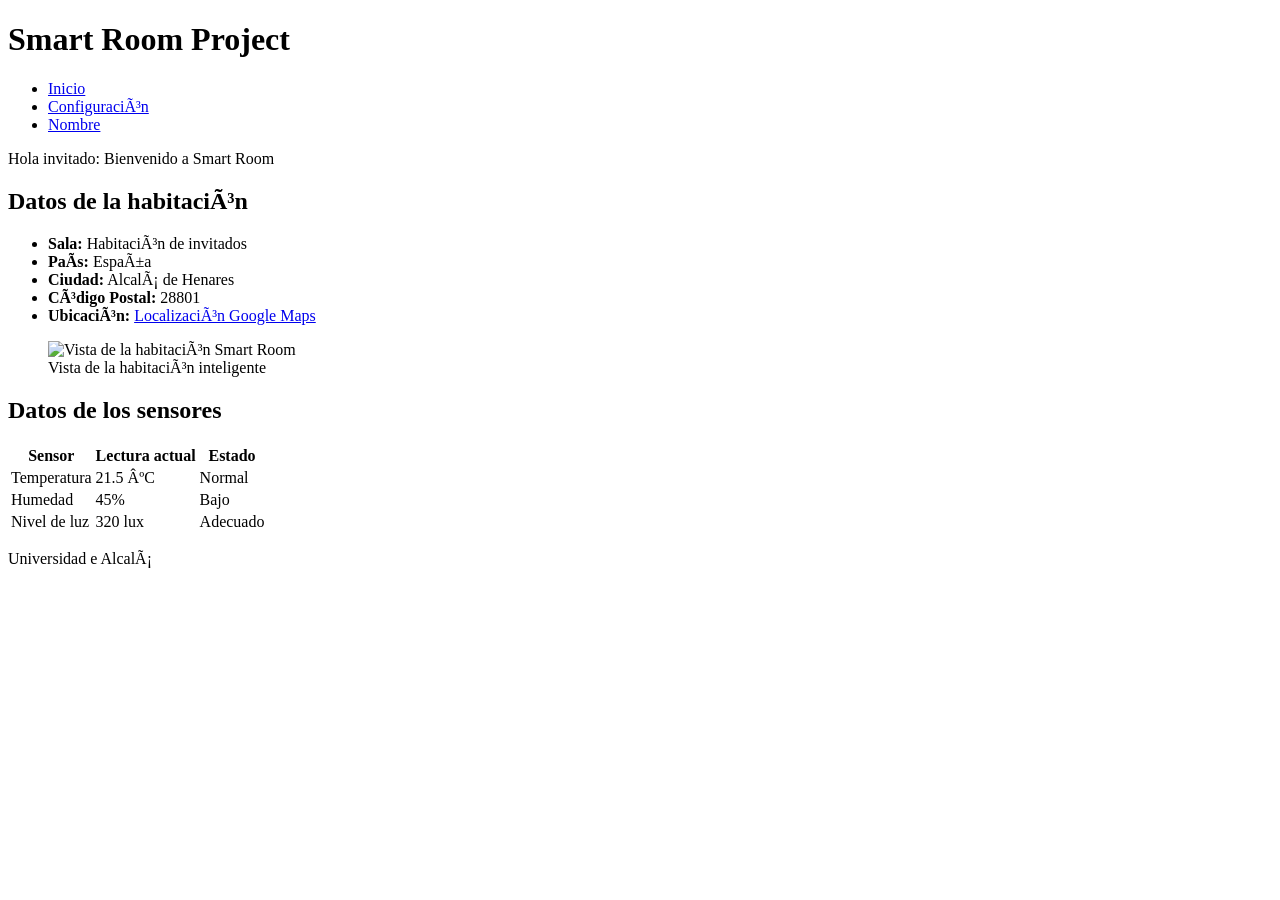
==== index.html @ 0afa026c "Apartado 1: Creación de index.html" ====
<!DOCTYPE html>
<html lang="es"> <!-- Configuramos el idioma de la web para que se use el Español-->
<head>
  <meta charset=UTF-8"> <!--Permite utilizar la codificación UTF-8 para traducir caracteres de texto a numeros binarios-->
  <!--Configuracion de la ventana grafica-->
  <!--Adaptamos el ancho de la pagina al ancho del dispositivo y despues establecemos el nivel de zoom al 100% por defecto-->
  <meta name="viewport" content="width-device-width, initial-scale=1.0">
  <!--Metadato de descripcion-->
  <!--Proporcionamos un breve resumen del contenido del sitio web-->
  <meta name="description" content="Diseño de una habitacion con sensores">
  <!--Titulo del documento-->
  <title>Smart Room Project </title>
  <!--Enlace a la hoja de estilos externa-->
  <!--Conectamos este archivo HTML con el archivo de estilos CSS de css/iroom.css-->
  <link rel="stylesheet" href="css/iroom.css">
</head>
<body>
  <!--Encabezado principal con el estilo h1 -->
  <header>
    <h1>Smart Room Project</h1>
  </header>
  
  <!--Menu de navegacion-->
  <div class="menu-container">
    <!--Definimos atributo aria-label para que se sepa de que menu estamos hablando-->
    <nav aria-label="Menu principal">
      <!--Lista no ordenada-->
      <ul>
        <!--Elementos de la lista con li y enlaces con a-->
        <li><a href="index.html">Inicio</a></li>
        <li><a href="config.html">Configuración</a></li>
        <li><a href="minombre.html">Nombre</a></li>
      </ul>
    </nav>
    
    <!---->
    <!--Con aside representamos el contenido relacionado de forma secundaria con el contenido principal-->
    <aside id="info-aside">
      <!--span se usa para agrupar texto o partes pequeñas de contenido sin crear un salto de linea-->
      <!--Le aplicamos el atributo para encontrarlo mas adelante de una forma muy sencilla-->
      <span id="welcome-message">Hola invitado: Bienvenido a Smart Room</span>
    </aside>
  </div>
  
  <main>
  <!-- Primera seccion para los datos de la habitacion-->
    <section class="room-data">
      <h2>Datos de la habitación</h2>
      <ul>
        <li><strong>Sala:</strong> Habitación de invitados</li>
        <li><strong>País:</strong> España</li>
        <li><strong>Ciudad:</strong> Alcalá de Henares</li>
        <li><strong>Código Postal:</strong> 28801</li>
        <li>
          <strong>Ubicación:</strong>
          <a href="https://www.google.com/?q=40.5081172,-3.3756315,14" target="_blank" rel="noopener noreferrer">
            Localización Google Maps
          </a>
        </li>
      </ul>
      
      <!-- Imagen de la habitación y texto alternativo adecuado-->
      <figure>
        <img src="/home/jawel/iroom-dev/images/room.jpeg" alt="Vista de la habitación Smart Room">
        <figcaption>Vista de la habitación inteligente</figcaption>
      </figure>
    </section>
    
    <!--Sección de los datos de los sensores-->
    <section class="sersor-data">
      <h2>Datos de los sensores</h2>
      <table>
        <thead>
          <tr>
            <th scope="col">Sensor</th>
            <th scope="col">Lectura actual</th>
            <th scope="col">Estado</th>
          </tr>
        </thead>
        <tbody>
          <tr>
            <td>Temperatura</td>
            <td>21.5 ºC</td>
            <td>Normal</td>
          </tr>
          <tr>
            <td>Humedad</td>
            <td>45%</td>
            <td>Bajo</td>
          </tr>
          <tr>
            <td>Nivel de luz</td>
            <td>320 lux</td>
            <td>Adecuado</td>
          </tr>
        </tbody>
      </table>
    </section>
    
  </main>
  
  <!--Pie de pagina-->
  <footer>
    <p>Universidad e Alcalá</p>
  </footer>
  
  <!--Script para recuperar el nombre guardado en LocalStorage -->
  <script>
    document.addEventListener('DOMContentLoaded', () => {
      const savedName = localStorage.getItem('fname');
      if (savedName){
        document.getElemetById('welcome-message').textContent = 'Hola ${savedName}: Bienvenido a Smart Room';
      }
    });
  </script>

</body>
</html>
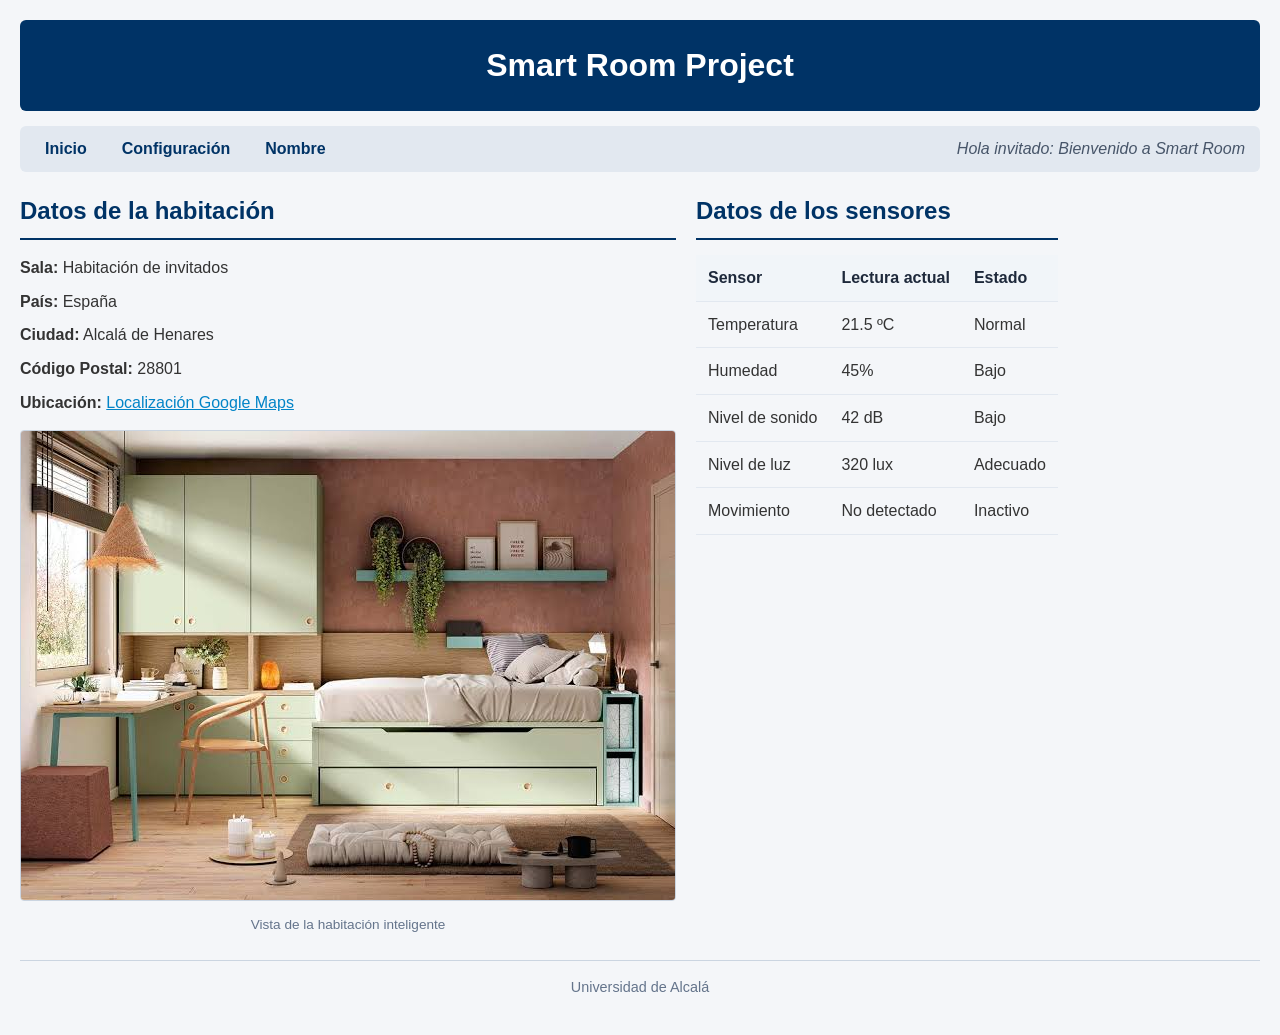
==== commit 77b7b999: "Prueba1" ====
--- a/index.html
+++ b/index.html
@@ -1,10 +1,10 @@
 <!DOCTYPE html>
 <html lang="es"> <!-- Configuramos el idioma de la web para que se use el Español-->
 <head>
-  <meta charset=UTF-8"> <!--Permite utilizar la codificación UTF-8 para traducir caracteres de texto a numeros binarios-->
+  <meta charset="UTF-8"> <!--Permite utilizar la codificación UTF-8 para traducir caracteres de texto a numeros binarios-->
   <!--Configuracion de la ventana grafica-->
   <!--Adaptamos el ancho de la pagina al ancho del dispositivo y despues establecemos el nivel de zoom al 100% por defecto-->
-  <meta name="viewport" content="width-device-width, initial-scale=1.0">
+  <meta name="viewport" content="width=device-width, initial-scale=1.0">
   <!--Metadato de descripcion-->
   <!--Proporcionamos un breve resumen del contenido del sitio web-->
   <meta name="description" content="Diseño de una habitacion con sensores">
@@ -53,7 +53,7 @@
         <li><strong>Código Postal:</strong> 28801</li>
         <li>
           <strong>Ubicación:</strong>
-          <a href="https://www.google.com/?q=40.5081172,-3.3756315,14" target="_blank" rel="noopener noreferrer">
+          <a href="https://www.google.com/maps/place/Escuela+Polit%C3%A9cnica+Superior+-+UAH/@40.5081172,-3.3756315,14z/data=!4m10!1m2!2m1!1sUniversidad+de+Alcala+-+Summer!3m6!1s0xd424bfad3ecbbc1:0x667509a1add2eac7!8m2!3d40.5130335!4d-3.3487276!15sCh5Vbml2ZXJzaWRhZCBkZSBBbGNhbGEgLSBTdW1tZXJaHiIcdW5pdmVyc2lkYWQgZGUgYWxjYWxhIHN1bW1lcpIBCnVuaXZlcnNpdHmaASRDaGREU1VoTk1HOW5TMFZKUTBGblNVUmxhbG90YmpSQlJSQULgAQD6AQUIpAIQRQ!16s%2Fg%2F11b7q65hkr?entry=ttu&g_ep=EgoyMDI2MDkyMy4wIKXMDSoASAFQAw%3D%3D" target="_blank" rel="noopener noreferrer">
             Localización Google Maps
           </a>
         </li>
@@ -61,13 +61,13 @@
       
       <!-- Imagen de la habitación y texto alternativo adecuado-->
       <figure>
-        <img src="/home/jawel/iroom-dev/images/room.jpeg" alt="Vista de la habitación Smart Room">
+        <img src="images/room.jpeg" alt="Vista de la habitación Smart Room">
         <figcaption>Vista de la habitación inteligente</figcaption>
       </figure>
     </section>
     
     <!--Sección de los datos de los sensores-->
-    <section class="sersor-data">
+    <section class="sensor-data">
       <h2>Datos de los sensores</h2>
       <table>
         <thead>
@@ -89,9 +89,19 @@
             <td>Bajo</td>
           </tr>
           <tr>
+            <td>Nivel de sonido</td>
+            <td>42 dB</td>
+            <td>Bajo</td>
+          </tr>
+          <tr>
             <td>Nivel de luz</td>
             <td>320 lux</td>
             <td>Adecuado</td>
+          </tr>
+          <tr>
+            <td>Movimiento</td>
+            <td>No detectado</td>
+            <td>Inactivo</td>
           </tr>
         </tbody>
       </table>
@@ -101,7 +111,7 @@
   
   <!--Pie de pagina-->
   <footer>
-    <p>Universidad e Alcalá</p>
+    <p>Universidad de Alcalá</p>
   </footer>
   
   <!--Script para recuperar el nombre guardado en LocalStorage -->
@@ -109,7 +119,7 @@
     document.addEventListener('DOMContentLoaded', () => {
       const savedName = localStorage.getItem('fname');
       if (savedName){
-        document.getElemetById('welcome-message').textContent = 'Hola ${savedName}: Bienvenido a Smart Room';
+        document.getElementById('welcome-message').textContent = `Hola ${savedName}: Bienvenido a Smart Room`;
       }
     });
   </script>
--- a/css/iroom.css
+++ b/css/iroom.css
@@ -0,0 +1,179 @@
+/*Archivo para los estilos de las paginas de la webs*/
+/*Estilos generales y tipografía*/
+*{
+  box-sizing: border-box;
+  margin: 0;
+  padding: 0;
+}
+
+body {
+  font-family: Arial, Helvetica, sans-serif;
+  line-height: 1.6;
+  color: #333333;
+  background-color: #f4f6f9;
+  padding: 20px;
+}
+
+/*Cabecera y titulo centrado*/
+header{
+  background-color: #003366;
+  color: #ffffff;
+  padding: 20px;
+  text-align: center;
+  border-radius: 6px;
+  margin-bottom: 15px;
+}
+
+header h1{
+  font-size: 2rem;
+  font-weight: bold;
+}
+
+/*Menu de navegacion y region lateral*/
+.menu-container{
+  display: flex;
+  justify-content: space-between;
+  align-items: center;
+  background-color: #e2e8f0;
+  padding: 10px 15px;
+  border-radius: 6px;
+  margin-bottom: 20px;
+}
+
+nav ul{
+  list-style: none;
+  display: flex;
+  gap: 15px;
+}
+
+nav a{
+  text-decoration: none;
+  color: #003366;
+  font-weight: bold;
+  padding: 5px 10px;
+  border-radius: 4px;
+}
+
+nav a:hover;
+nav a:focus;{
+  background-color: #cbd5e1;
+  outline: 2px solid #003366;
+}
+
+#info-aside{
+  font-style: italic;
+  color: #475569;
+}
+
+/*Dos columnas para index.html*/
+main{
+  display: flex;
+  flex-direction row;
+  gap: 20px;
+  align-items: flex-start;
+}
+
+.room-data h2,
+.sensor-data h2,
+.card h2 {
+  color: #003366;
+  border-bottom: 2px solid #003366;
+  padding-bottom: 8px;
+  margin-bottom: 15px;
+}
+
+.room-data ul {
+  list-style: none;
+  margin-bottom: 15px;
+}
+
+.room-data li {
+  margin-bottom: 8px;
+}
+
+.room-data a {
+  color: #0284c7;
+  text-decoration: underline;
+}
+
+/*Imagen de la habitacion*/
+figure {
+  text-align: center;
+  margin-top: 15px;
+}
+
+figure img{
+  max-width: 100%;
+  height: auto;
+  border-radius: 4px;
+  border: 1px solid #cbd5e1;
+}
+
+figcaption {
+  font-size: 0.85rem;
+  color: #64748b;
+  margin-top: 5px;
+}
+
+/*Tabla de los sensores*/
+table {
+  width: 100%;
+  border-collapse: collapse;
+  margin-top: 10px;
+}
+
+th, td{
+  padding: 10px 12px;
+  text-align: left;
+  border-bottom: 1px solid #e2e8f0;
+}
+
+th{
+  background-color: #f1f5f9;
+  color: #1e293b;
+  font-weight: bold;
+}
+
+/*Formulario de configuración*/
+.form-container{
+  display: flex;
+  gap: 20px;
+  width: 100%;
+}
+
+.form-column{
+  flex: 1;
+  border: 1px solid #cbd5e1;
+  padding: 15px;
+  border-radius: 6px;
+  background-color: #ffffff;
+}
+
+.form-column legend h2{
+  border-bottom: none;
+  margin-bottom: 0;
+}
+
+/*Pie de página*/
+footer{
+  text-align: center;
+  margin-top: 25px;
+  padding: 15px;
+  color: #64748b;
+  border-top: 1px solid #cbd5e1;
+  font-size: 0.9rem;
+}
+
+/*Diseño para pantallas móviles*/
+@media (max-width: 768px){
+  main,
+  .form-container{
+    flex-direction: column;
+  }
+  
+  .menu-container{
+    flex-direction: column;
+    gap: 10px;
+    text-align: center;
+  }
+}
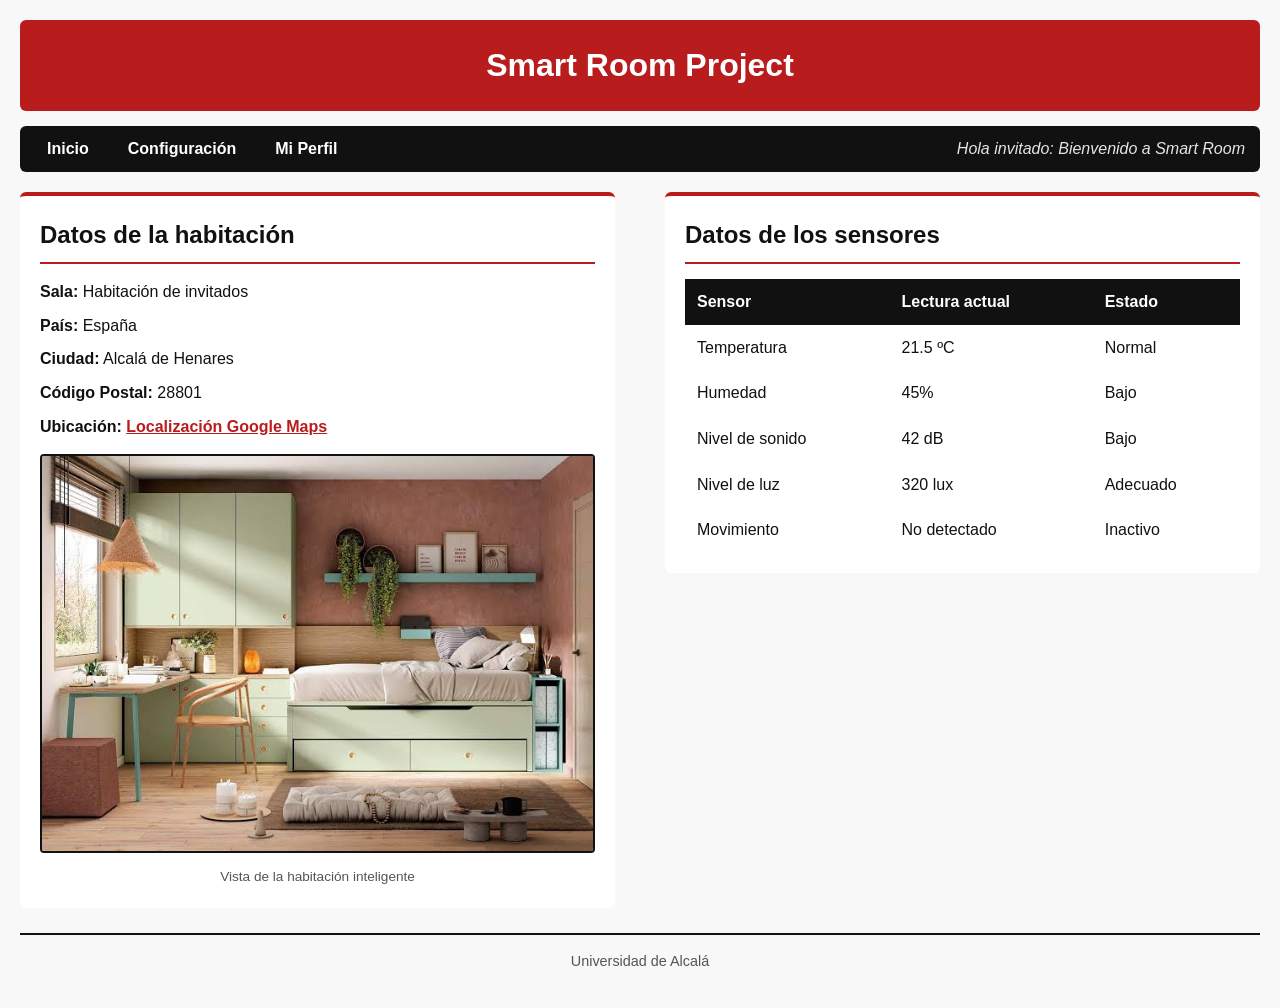
==== commit 4389cd0c: "Entrega Practica 1: Estructura web, estilos css y configuracion del servdor" ====
--- a/index.html
+++ b/index.html
@@ -1,87 +1,107 @@
 <!DOCTYPE html>
 <html lang="es"> <!-- Configuramos el idioma de la web para que se use el Español-->
 <head>
-  <meta charset="UTF-8"> <!--Permite utilizar la codificación UTF-8 para traducir caracteres de texto a numeros binarios-->
+  <meta charset="UTF-8"> <!--Permite utilizar la codificación UTF-8 para soportar tildes y caracteres especiales -->
   <!--Configuracion de la ventana grafica-->
-  <!--Adaptamos el ancho de la pagina al ancho del dispositivo y despues establecemos el nivel de zoom al 100% por defecto-->
+  <!--Con viewport adaptamos el ancho de la pagina al ancho del dispositivo y despues establecemos el nivel de zoom al 100% por defecto-->
   <meta name="viewport" content="width=device-width, initial-scale=1.0">
   <!--Metadato de descripcion-->
   <!--Proporcionamos un breve resumen del contenido del sitio web-->
   <meta name="description" content="Diseño de una habitacion con sensores">
   <!--Titulo del documento-->
-  <title>Smart Room Project </title>
+  <title>Smart Room Project</title>
   <!--Enlace a la hoja de estilos externa-->
   <!--Conectamos este archivo HTML con el archivo de estilos CSS de css/iroom.css-->
+  <!--Con el ?v=2 evitamos problemas de caché-->
   <link rel="stylesheet" href="css/iroom.css">
 </head>
+
 <body>
   <!--Encabezado principal con el estilo h1 -->
   <header>
     <h1>Smart Room Project</h1>
   </header>
   
-  <!--Menu de navegacion-->
+  <!--Contenedor superior para el menú y la información de bienvenida-->
   <div class="menu-container">
     <!--Definimos atributo aria-label para que se sepa de que menu estamos hablando-->
     <nav aria-label="Menu principal">
       <!--Lista no ordenada-->
       <ul>
         <!--Elementos de la lista con li y enlaces con a-->
-        <li><a href="index.html">Inicio</a></li>
-        <li><a href="config.html">Configuración</a></li>
-        <li><a href="minombre.html">Nombre</a></li>
+        <li><a href="index.html">Inicio</a></li>  <!--Nos llevará directo a la web de index.html-->
+        <li><a href="config.html">Configuración</a></li> <!--Nos llevará a la web config.html-->
+        <li><a href="minombre.html">Mi Perfil</a></li> <!--Nos llevará a la web minombre.html-->
       </ul>
     </nav>
     
-    <!---->
+    <!--Ahora creamos el saludo que se personalizará con el nombre del usuario mediante un script de JavaScript-->
     <!--Con aside representamos el contenido relacionado de forma secundaria con el contenido principal-->
+    <!--Indicamos  los motores de búsqueda y a los lectores de pantalla que esta informacion no forma parte del flujo principal-->
+    <!--En el caso de que falle esta linea o se elimine, la pagina debe seguir funcionando ya que es un complemento de la web-->
     <aside id="info-aside">
-      <!--span se usa para agrupar texto o partes pequeñas de contenido sin crear un salto de linea-->
-      <!--Le aplicamos el atributo para encontrarlo mas adelante de una forma muy sencilla-->
+      <!--Creamos un span con aside para poder manipular el contenido con script mas adelante-->
+      <!--El script localiza esta parte del codigo, en concreto donde pone invitado, y lo modifica por el nombre del usuario que habra introducido mas adelante-->
+      <!--Con span le agregamos el identificador welcome-message para poder acceder a él desde el script-->
       <span id="welcome-message">Hola invitado: Bienvenido a Smart Room</span>
     </aside>
   </div>
   
+  <!--Ahora escribiremos la estructura principal de la página-->
   <main>
-  <!-- Primera seccion para los datos de la habitacion-->
+  <!--Primera seccion para los datos de la habitacion-->
+    <!--Creamos una seccion para los datos de la habitacion y le aplicamos la clase room-data para aplicarle el estilo en la hoja de estilos-->
     <section class="room-data">
-      <h2>Datos de la habitación</h2>
+      <h2>Datos de la habitación</h2> <!--Titulo de la sección-->
       <ul>
+        <!--Lista de los datos de la habitación con strong en los apartados importantes-->
         <li><strong>Sala:</strong> Habitación de invitados</li>
         <li><strong>País:</strong> España</li>
         <li><strong>Ciudad:</strong> Alcalá de Henares</li>
         <li><strong>Código Postal:</strong> 28801</li>
         <li>
           <strong>Ubicación:</strong>
+          <!--Indicamos que es un enlace con href y con target="_blank" forzamos al navegador a abrirlo en una nueva pestaña-->
           <a href="https://www.google.com/maps/place/Escuela+Polit%C3%A9cnica+Superior+-+UAH/@40.5081172,-3.3756315,14z/data=!4m10!1m2!2m1!1sUniversidad+de+Alcala+-+Summer!3m6!1s0xd424bfad3ecbbc1:0x667509a1add2eac7!8m2!3d40.5130335!4d-3.3487276!15sCh5Vbml2ZXJzaWRhZCBkZSBBbGNhbGEgLSBTdW1tZXJaHiIcdW5pdmVyc2lkYWQgZGUgYWxjYWxhIHN1bW1lcpIBCnVuaXZlcnNpdHmaASRDaGREU1VoTk1HOW5TMFZKUTBGblNVUmxhbG90YmpSQlJSQULgAQD6AQUIpAIQRQ!16s%2Fg%2F11b7q65hkr?entry=ttu&g_ep=EgoyMDI2MDkyMy4wIKXMDSoASAFQAw%3D%3D" target="_blank" rel="noopener noreferrer">
             Localización Google Maps
           </a>
         </li>
       </ul>
       
-      <!-- Imagen de la habitación y texto alternativo adecuado-->
+      <!--Ahora implementamos la imagen de la habitación y texto alternativo adecuado-->
       <figure>
+        <!--Lo creamos con figure para indicar que es una imagen con una descripción asociada-->
         <img src="images/room.jpeg" alt="Vista de la habitación Smart Room">
+        <!--Le añadimos un figcaption para el pie de foto-->
         <figcaption>Vista de la habitación inteligente</figcaption>
       </figure>
     </section>
     
     <!--Sección de los datos de los sensores-->
+    <!--Ahora para los datos de los sensores volvemos a crear una seccion con la clase sensor-data para modificar el estilo en la hoja de estilos-->
     <section class="sensor-data">
-      <h2>Datos de los sensores</h2>
+      <h2>Datos de los sensores</h2>  <!--Titulo de la sección-->
+      <!--Creamos una tabla para mostrar los datos de los sensores en formato de tabla, por lo que los datos se muestran por filas y columnas-->
       <table>
+        <!--Con thead agrupamos las filas del encabezado-->
         <thead>
+          <!--tr define las filas en horizontal-->
           <tr>
+            <!--th define los encabezados de columna, por defecto muestra el texto en negrita y centrado-->
+            <!--scope=col se utiliza dentro de las cabeceras th para indicar que es el encabezado de toda la columna que tiene debajo-->
             <th scope="col">Sensor</th>
             <th scope="col">Lectura actual</th>
             <th scope="col">Estado</th>
           </tr>
         </thead>
+        <!---->
         <tbody>
+          <!--Definimos las filas de la tabla con tr-->
           <tr>
-            <td>Temperatura</td>
-            <td>21.5 ºC</td>
-            <td>Normal</td>
+            <!--td sirve para indiar que es un dato de la tabla(table data)-->
+            <td>Temperatura</td>  <!--1º fila 1º columna-->
+            <td>21.5 ºC</td>      <!--1º fila 2º columna-->
+            <td>Normal</td>       <!--1º fila 3º columna-->
           </tr>
           <tr>
             <td>Humedad</td>
@@ -114,10 +134,13 @@
     <p>Universidad de Alcalá</p>
   </footer>
   
-  <!--Script para recuperar el nombre guardado en LocalStorage -->
+  <!--Script para recuperar el nombre guardado en LocalStorage-->
   <script>
+    //En primer lugar esperamos a que el contenido del DOM (Document Object Model, interfaz de programación del documento) esté completamente cargado
     document.addEventListener('DOMContentLoaded', () => {
+      //Leemos el nombre guardado en LocalStorage con la clave fname que es donde se encontrará el nombre del usuario.
       const savedName = localStorage.getItem('fname');
+      //Si ya existe un nombre guardado actualizamos el mensaje de bienvenida con el nombre del usuario, en caso contrario se mantendrá el mensaje por defecto.
       if (savedName){
         document.getElementById('welcome-message').textContent = `Hola ${savedName}: Bienvenido a Smart Room`;
       }
--- a/css/iroom.css
+++ b/css/iroom.css
@@ -1,177 +1,273 @@
-/*Archivo para los estilos de las paginas de la webs*/
-/*Estilos generales y tipografía*/
-*{
+/*Este archivo es para todos los estilos de la web y tener el codigo lo mas limpio y accesible posible*/
+/*Lo primero sera configurar como el navegador calcula el tamaño total de los elementos html que haya en la web*/
+/*El * es para hacer la configuracion universal y se aplique a todos los elementos de la web, en este caso a todos los modelos de caja estandar*/
+/*Al poner el * y el margin y padding a 0 lo que estamos haciendo es la tecnica CSS Reset pque sirve para eliminar los estilos por defecto de los navegadores y para controlar totalmente el diseño*/
+* {
   box-sizing: border-box;
+  /**/
   margin: 0;
   padding: 0;
 }
 
+/*Body en la hoja de estilos sirve para definir el fondo general, la tipografia y los margenes por defecto*/
 body {
+  /*Tipografía general*/
   font-family: Arial, Helvetica, sans-serif;
+  /*line-height es para indicar el espaciado entre las lineas de texto*/
   line-height: 1.6;
-  color: #333333;
-  background-color: #f4f6f9;
+  /*Indica el color principal del texto de la web*/
+  color: #111111;     
+  /*Color del fondo de la web por defecto*/         
+  background-color: #f8f8f8;
+  /*padding sirve para generar espacio entre entre el contenido de un elemento y su propio borde*/   
   padding: 20px;
 }
 
-/*Cabecera y titulo centrado*/
-header{
-  background-color: #003366;
-  color: #ffffff;
+/*Estilo para la cabecera y título principal, en este caso Smart Room Project*/
+header {
+  /*Color de fondo roja*/
+  background-color: #b91c1c;
+  /*Color de las letras*/
+  color: #ffffff;     
+  /*Margenes de la cabecera con el final del elemento*/        
   padding: 20px;
+  /*Texto centrado*/
   text-align: center;
+  /*Sirve para redondear las esquinas del borde del elemento*/
   border-radius: 6px;
+  /*Margen por debajo del elemento*/
   margin-bottom: 15px;
 }
 
-header h1{
+/*Con esto modificaremos los titulos h1 que esten detro de header para que solo se modifiquen los que nosotros queremos que se vean de la forma que hemos configurado antes*/
+/*En este caso solo tenemos en header y con h1 a los titulos de Smart Room Project por lo que solo se verá afectado este titulo segun las especificaciones anteriores*/
+header h1 {
+  /*Ademas le decimos que haga el tamaño del texto de 2rem. Rem es la medida recomendada por si el usuario decide cambiar el tamaño de la letra en su navegador*/
   font-size: 2rem;
-  font-weight: bold;
-}
-
-/*Menu de navegacion y region lateral*/
-.menu-container{
-  display: flex;
+  /*Esto es para indicar que queremos que la letra del texto sea mas gorda de lo normal*/
+  font-weight: bold;
+}
+
+/*Ahora configuraremos el menu de navegacion que usamos en las tres paginas con la clase menu-container*/
+.menu-container {
+  /*De esta forma colocaremos los elementos en fila facilmente, para que quede esteticamente las opciones de Inicio, configuracion y nombre*/
+  display: flex;
+  /*Con space-between indicamos que queremos los elementos distribuidos uniformemente empezando por la izquierda con el primer elemento siguiendo hacia la derecha hasta el ultimo*/
   justify-content: space-between;
+  /*Centramos los items en el centro del contenedor para que quede justo en el medio, con el mismo margen arriba y abajo*/
   align-items: center;
-  background-color: #e2e8f0;
+  /*Color de fondo*/
+  background-color: #111111;
+  /*Esto creará un margen entre los diferentes elementos de la pagina de 10px vertical y 15px horizontal */ 
   padding: 10px 15px;
+  /*Redondeamos los bordes del contenedor*/
   border-radius: 6px;
+  /*Margen por debajo del contendor*/
   margin-bottom: 20px;
 }
 
-nav ul{
+/*Seguimos con la configuracion de la listas desordenadas que haya en el codigo*/
+nav ul {
+  /*No le atribuimos ningun estilo como puntos, guiones etc*/
   list-style: none;
-  display: flex;
+  /*Colocamos los elementos uno encima de otro ya que el unico hijo de nav es ul por lo que este se comporta como un elemento flexible pero los elementos de li si*/
+  display: flex;
+  /*Espacio entre los elementos de la lista*/
   gap: 15px;
 }
 
-nav a{
+/*Esta configuracion es para el menu de navegacion de Inicio, Configuracion y nombre*/
+nav a {
+  /*Descartamos el subrayado azul que le ponen los navegadores por defecto*/
   text-decoration: none;
-  color: #003366;
-  font-weight: bold;
-  padding: 5px 10px;
+  /*Le ponemos color blanco al texto ya que el fondo es negro*/
+  color: #ffffff; 
+  /*Letra gorda*/ 
+  font-weight: bold;
+  /*Espaciado para el boton de 6px vertical y 12 px horizontal*/
+  padding: 6px 12px;
+  /*Redondeado del boton*/
   border-radius: 4px;
 }
 
-nav a:hover;
-nav a:focus;{
-  background-color: #cbd5e1;
-  outline: 2px solid #003366;
-}
-
-#info-aside{
+/*Estilo para el mensaje que aparece en el lateral del menu el cual es modificado por los scripts*/
+#info-aside {
+  /*Aplicamos tipografia cursiva*/ 
   font-style: italic;
-  color: #475569;
-}
-
-/*Dos columnas para index.html*/
-main{
-  display: flex;
-  flex-direction row;
-  gap: 20px;
+  /*Color blanco pero con tono grisaceo*/
+  color: #e5e5e5;   
+}
+
+/*Aplicamos estilo a las dos columnas de index.html*/
+main {
+  /*Contenedor flexible*/
+  display: flex;
+  /*Coloca los elementos en una linea horizontal (de esta forma habrá un contenedor al lado de otro)*/
+  flex-direction: row;
+  /*Distribuye los elementos empujando cada una en un extremo del contenedor*/
+  justify-content: space-between;
+  /*Separacion entre ambos elementos*/
+  gap: 50px;
+  /*Alineamos los elementos al borde superior*/
   align-items: flex-start;
-}
-
+  /*Ocupamos la totalidad del ancho de la pagina*/
+  width: 100%;
+}
+
+/*Estilo para los elementos del main (datos de la habitacion, datos de los sensores)*/
+.room-data,
+.sensor-data,
+.card {
+  /*Permitimos que las columnas crezcan, encojan y se repartan el ancho al 50%*/
+  flex: 1 1 0;
+  /*Evitamos elementos anchos*/
+  min-width: 0;
+  /*Color de fondo*/
+  background-color: #ffffff;
+  /*Espacio interno para separar el texto de los bordes*/
+  padding: 20px;
+  /*Redondeamos el contenedor*/
+  border-radius: 6px;
+  /*Línea roja en el borde de arriba por estetica*/
+  border-top: 4px solid #b91c1c;
+}
+
+/*Estilo para los titulos de cada tarjeta*/
 .room-data h2,
 .sensor-data h2,
 .card h2 {
-  color: #003366;
-  border-bottom: 2px solid #003366;
+  /*Color del titulos*/
+  color: #111111; 
+  /*Linea roja para diferenciar el titulo de los datos*/ 
+  border-bottom: 2px solid #b91c1c;
+  /*Espacio interior entre el texto y la linea roja*/
   padding-bottom: 8px;
+  /*Margen exterior por debajo de la linea roja*/
   margin-bottom: 15px;
 }
 
+/*Estilo de la lista no ordenada de la seccion de la habitacion*/
 .room-data ul {
+  /*Evitamos puntos o guiones*/
   list-style: none;
+  /*Margen inferior para separarlo de la imagen*/
   margin-bottom: 15px;
 }
 
+/*Espacio de cada elemento de la lista*/
 .room-data li {
   margin-bottom: 8px;
 }
 
+/*Estilo del enlace de google maps*/
 .room-data a {
-  color: #0284c7;
+  color: #b91c1c;           
+  font-weight: bold;
   text-decoration: underline;
 }
 
-/*Imagen de la habitacion*/
+/*Estilo del contenedor de la imagen*/
 figure {
+  /*Centramos la foto y el texto descriptivo*/
   text-align: center;
+  /*margen para que no se junte con los elementos de la lista*/
   margin-top: 15px;
 }
 
-figure img{
+/*Comportamiento de la foto*/
+figure img {
+  /*Evitamos que la imagen se desborde en las pantallas pequeñas*/
   max-width: 100%;
+  /*Relacion original para no deformar la imagen*/
   height: auto;
+  /*Redondeamos las esquinas*/
   border-radius: 4px;
-  border: 1px solid #cbd5e1;
-}
-
+  /*Ponemos un borde negro*/
+  border: 2px solid #111111;
+}
+
+/*Pie de foto de la imagen*/
 figcaption {
+  /*Tamaño de la fuente*/
   font-size: 0.85rem;
-  color: #64748b;
+  color: #555555;
   margin-top: 5px;
 }
 
-/*Tabla de los sensores*/
+/*Estructura de la base de los sensores*/
 table {
-  width: 100%;
+  /*Ocupamos todo el ancho posible de la columna*/
+  width: 100%;
+  /*Introducimos una linea divisoria entre los elementos de la tabla*/
   border-collapse: collapse;
   margin-top: 10px;
 }
 
-th, td{
+/*Formato para los encabezados de la tabla y de los datos*/
+th, td {
+  /*Relleno interno v h*/
   padding: 10px 12px;
+  /*Pegamos el texto a la izquierda*/
   text-align: left;
-  border-bottom: 1px solid #e2e8f0;
-}
-
-th{
-  background-color: #f1f5f9;
-  color: #1e293b;
-  font-weight: bold;
-}
-
-/*Formulario de configuración*/
-.form-container{
-  display: flex;
-  gap: 20px;
-  width: 100%;
-}
-
-.form-column{
-  flex: 1;
-  border: 1px solid #cbd5e1;
-  padding: 15px;
-  border-radius: 6px;
-  background-color: #ffffff;
-}
-
-.form-column legend h2{
-  border-bottom: none;
-  margin-bottom: 0;
-}
-
-/*Pie de página*/
-footer{
+}
+
+/*Estilo para solo los encabezados de la tabla*/
+th {
+  /*Color negro de fondo*/
+  background-color: #111111;
+  /*Color de las letras*/
+  color: #ffffff;              
+  font-weight: bold;
+}
+
+/*Estilo para el formulario de la configuracion*/
+.form-container {
+  /*Contenedor flexible*/
+  display: flex;
+  /*Separacion entre las dos columnas*/
+  gap: 50px;
+  /*Ocupamos todo el ancho disponible*/
+  width: 100%;
+  /*Alineamos arriba*/
+  align-items: flex-start;
+}
+
+/*Borramos la linea que sale por defecto en los fieldsets*/
+fieldset.card{
+  border: none;
+  border-top: 4px solid #b91c1c;
+  display: block;
+}
+
+/*Ocupamos todo el ancho horizontal*/
+fieldset.card legend{
+  width: 100%;
+}
+
+
+/*Estilo del pie de pagina*/
+footer {
+  /*Alineamos al centro*/
   text-align: center;
   margin-top: 25px;
   padding: 15px;
-  color: #64748b;
-  border-top: 1px solid #cbd5e1;
+  color: #555555;
+  /*Linea separatoria*/
+  border-top: 2px solid #111111; 
+  /*Tamaño de la letra*/
   font-size: 0.9rem;
 }
 
 /*Diseño para pantallas móviles*/
-@media (max-width: 768px){
+@media (max-width: 768px) {
+  /*Convertimos la distribucion horizontal de dos columnas en una sola vertical*/
   main,
-  .form-container{
+  .form-container {
     flex-direction: column;
   }
   
-  .menu-container{
+  /*Apila los elementos de la barra de navegacion verticalmente*/
+  .menu-container {
     flex-direction: column;
     gap: 10px;
     text-align: center;
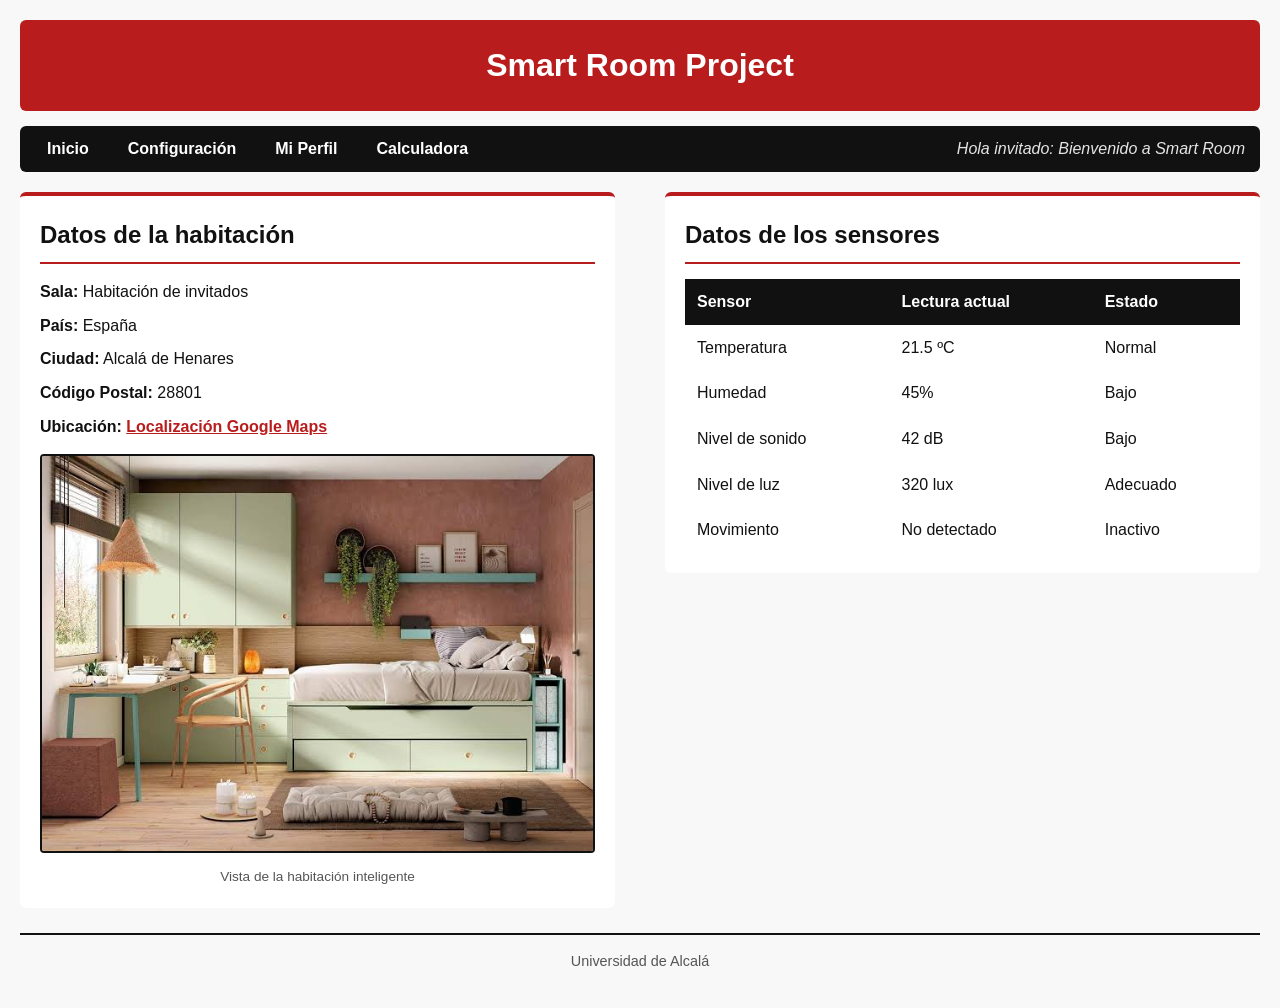
==== commit 2f7f599f: "Apartado 4: Calculadora y fin de la práctica" ====
--- a/index.html
+++ b/index.html
@@ -32,6 +32,8 @@
         <li><a href="index.html">Inicio</a></li>  <!--Nos llevará directo a la web de index.html-->
         <li><a href="config.html">Configuración</a></li> <!--Nos llevará a la web config.html-->
         <li><a href="minombre.html">Mi Perfil</a></li> <!--Nos llevará a la web minombre.html-->
+        <!-- Apartado 4 -->
+        <li><a href="calculadora.html">Calculadora</a></li>
       </ul>
     </nav>
     
--- a/css/iroom.css
+++ b/css/iroom.css
@@ -1,3 +1,4 @@
+/*-------PRACTICA 1-------*/
 /*Este archivo es para todos los estilos de la web y tener el codigo lo mas limpio y accesible posible*/
 /*Lo primero sera configurar como el navegador calcula el tamaño total de los elementos html que haya en la web*/
 /*El * es para hacer la configuracion universal y se aplique a todos los elementos de la web, en este caso a todos los modelos de caja estandar*/
@@ -273,3 +274,228 @@
     text-align: center;
   }
 }
+
+/*-------PRACTICA 2-------*/
+/*Estilo para la ventana modal*/
+
+/*Fondo oscuro para la pantalla que hay detras de la ventana modal*/
+.modal-overlay{
+  display: none; /*Oculto hasta que se active el script de java*/
+  position: fixed; /*Fijo relativo a la ventana del navegador*/
+  top: 0; /*Alineado con el borde superior*/
+  left: 0;
+  width: 100%; /*Ocupamos todo el ancho del viewport*/
+  height: 100%; /*Ocupamos todo el alto del viewport*/
+  background-color: rgba(0, 0, 0, 0.6); /*Color negro con opacidad del 60%*/  
+  z-index: 1000; /*Capa superior alta para asegurarnos de que queda por encima del contenido*/
+  justify-content: center; /*Contenedor flexible para centrar la tarjeta de dialogo*/
+  align-items: center; /*Para que la ventana modal quede centrada verticalmente*/
+}
+
+/*Caja blanca central de la ventana modal*/
+.modal-box{
+  background-color: #ffffff; /*Fondo blanco*/
+  padding: 25px 30px; /*Relleno interno de 25ps de alto y bajo y 30px de los lados*/
+  border-radius: 8px; /*Redondeo de las esquinas del cuadro*/
+  max-width: 420px; /*Le asignamos ancho maximo para que no se extienda en pantallas grandes*/;
+  width: 90%; /*Ancho para ajustarse a pantallas moviles*/
+  text-align: center; /*Centrado de los textos y botones*/
+}
+
+/*Titulo de la ventana modal*/
+.modal-box h3{
+  color: #b91c1c; /*Mantenemos el rojo que he usado en toda la practica*/
+  margin-bottom: 12px; /*Margen inferior para separarlo del mensaje*/
+}
+
+/*Mensaje explicativo o lista de errores de la ventana modal*/
+.modal-box p{
+  color: #333333;
+  font-size: 0.95rem; /*Tamaño de fuente*/
+  margin-bottom: 20px; /*Margen para que no se junte con el boton*/
+  white-space: pre-line; /*Permite que los saltos de linea (\n) generados en el script se muestren como lineas separadas*/
+}
+
+/*Boton de confirmacion o cierre de la ventana modal*/
+.modal-box button{
+  background-color: #b91c1c; /*Color rojo de siempre*/
+  color:#ffffff; /*Color de las letras*/
+  border: none; /*Eliminamos el borde por defecto*/
+  padding: 8px 24px; /*Espaciado interno*/
+  font-size: 1rem;
+  font-weight: bold; /*Texto en negrita*/
+  border-radius: 4px;
+  cursor: pointer; /*Cursor tipo puntero al pasar el raton*/
+}
+
+/*Contenedor del texto e indicador visual de la contraseña*/
+.password-indicator-container{
+  margin-top: 6px; /*Separacion superior respecto al campo input*/
+  font-size: 0.85rem; /*Texto informativo mas pequeño*/
+}
+
+/*Fondo gris de la barra de progreso*/
+.password-meter-bar{
+  height: 6px; /*Altura de la barra*/
+  width: 100%; /*Todo el ancho disponible*/
+  background-color: #e5e7eb; /*Color de fondo cuando esta vacia*/
+  border-radius: 3px;
+  margin-top: 4px; /*Margen con el texto indicador*/
+  overflow: hidden; /*Oculta cualquier desbordamiento interno*/
+  /*Si por ejemplo la contraseña es mas grande que la caja que hemos reservado, en vez de seguir escribiendo se oculta*/
+}
+
+/*Barra interna que se llena segun la longitud*/
+.password-meter-progress{
+  height: 100%; /*Ocupa todo el ancho disponible*/
+  width: 0%; /*Inicialmente a 0 ya que el usuario no habra escrito nada*/
+  background-color: #ef4444; /*Color inicial*/
+  transition: width 0.3s ease, background-color 0.3s ease; /*Animacion para cambiar el ancho o el color*/
+}
+
+/*APARTADO 4*/
+/*Contenedor principal para la calculadora*/
+.calc-container{
+  max-width: 420px;
+  width: 100%;
+  margin: 0 auto;
+}
+
+/*Pantalla de la calculadora*/
+.calc-screen{
+  background-color: #111111;
+  color: #ffffff;
+  border-radius: 6px;
+  padding: 15px;
+  margin-bottom: 15px;
+  text-align: right;
+}
+
+/*Indicador de escala en la pantalla*/
+.calc-unit-badge{
+  font-size: 0.9rem;
+  color: #f87171;
+  font-weight: bold;
+  margin-bottom: 5px;
+}
+
+/*Digitos del resultado*/
+.calc-display-digits{
+  font-size: 2.2rem;
+  font-family: monospace;
+  overflow-x: auto;
+  white-space: nowrap;
+}
+
+/*Fila de botones de conversion de escala*/
+.scale-converter-group{
+  margin-bottom: 15px;
+}
+
+.scale-label{
+  font-size: 0.85rem;
+  font-weight: bold;
+  color: #555555;
+  display: block;
+  margin-bottom: 6px;
+}
+
+.scale-buttons{
+  display: grid;
+  grid-template-columns: repeat(3, 1fr);
+  gap: 8px;
+}
+
+.scale-btn{
+  background-color: #111111;
+  color: #ffffff;
+  border: none;
+  padding: 8px;
+  border-radius: 4px;
+  cursor: pointer;
+  font-weight: bold;
+  transition: background-color 0.2s ease;
+}
+
+.scale-btn:hover{
+  background-color: #b91c1c;
+}
+
+.scale-btn.active{
+  background-color: #b91c1c;
+}
+
+/*Botonera de la calculadora*/
+.calc-grid{
+  display: grid;
+  grid-template-columns: repeat(4, 1fr);
+  gap: 8px;
+}
+
+.calc-btn{
+  padding: 12px;
+  font-size: 1.2rem;
+  border-radius: 4px;
+  cursor: pointer;
+  border: 1px solid #d1d5db;
+  transition: background-color 0.15 ease;
+}
+
+/*Botones numericos*/
+.calc-btn.btn-num{
+  background-color: #ffffff;
+  color: #111111;
+}
+
+.calc-btn.btn-num:hover{
+  background-color: #f3f4f6;
+}
+
+/*Operadores (+, -, *, /) */
+.calc-btn.btn-op{
+  background-color: #f3f4f6;
+  color: #111111;
+  font-weight: bold;
+}
+
+.calc-btn.btn-op:hover{
+  background-color: #e5e7eb;
+}
+
+/* Boton de borrar */
+.calc-btn.btn-clear{
+  grid-column: span 2;
+  background-color: #ef4444;
+  color: #ffffff;
+  font-weight: bold;
+  border-color: #ef4444;
+}
+
+.calc-btn.btn-clear:hover{
+  background-color: #dc2626;
+}
+
+/* Botón Igual (=) */
+.calc-btn.btn-equals {
+  grid-row: span 2;
+  background-color: #b91c1c;
+  color: #ffffff;
+  font-weight: bold;
+  border: none;
+  font-size: 1.3rem;
+}
+
+.calc-btn.btn-equals:hover {
+  background-color: #991b1b;
+}
+
+/* Cero que ocupa 2 columnas */
+.calc-btn.btn-zero {
+  grid-column: span 2;
+}
+
+/* Enlace de regreso */
+.back-link-container {
+  margin-top: 20px;
+  text-align: center;
+}
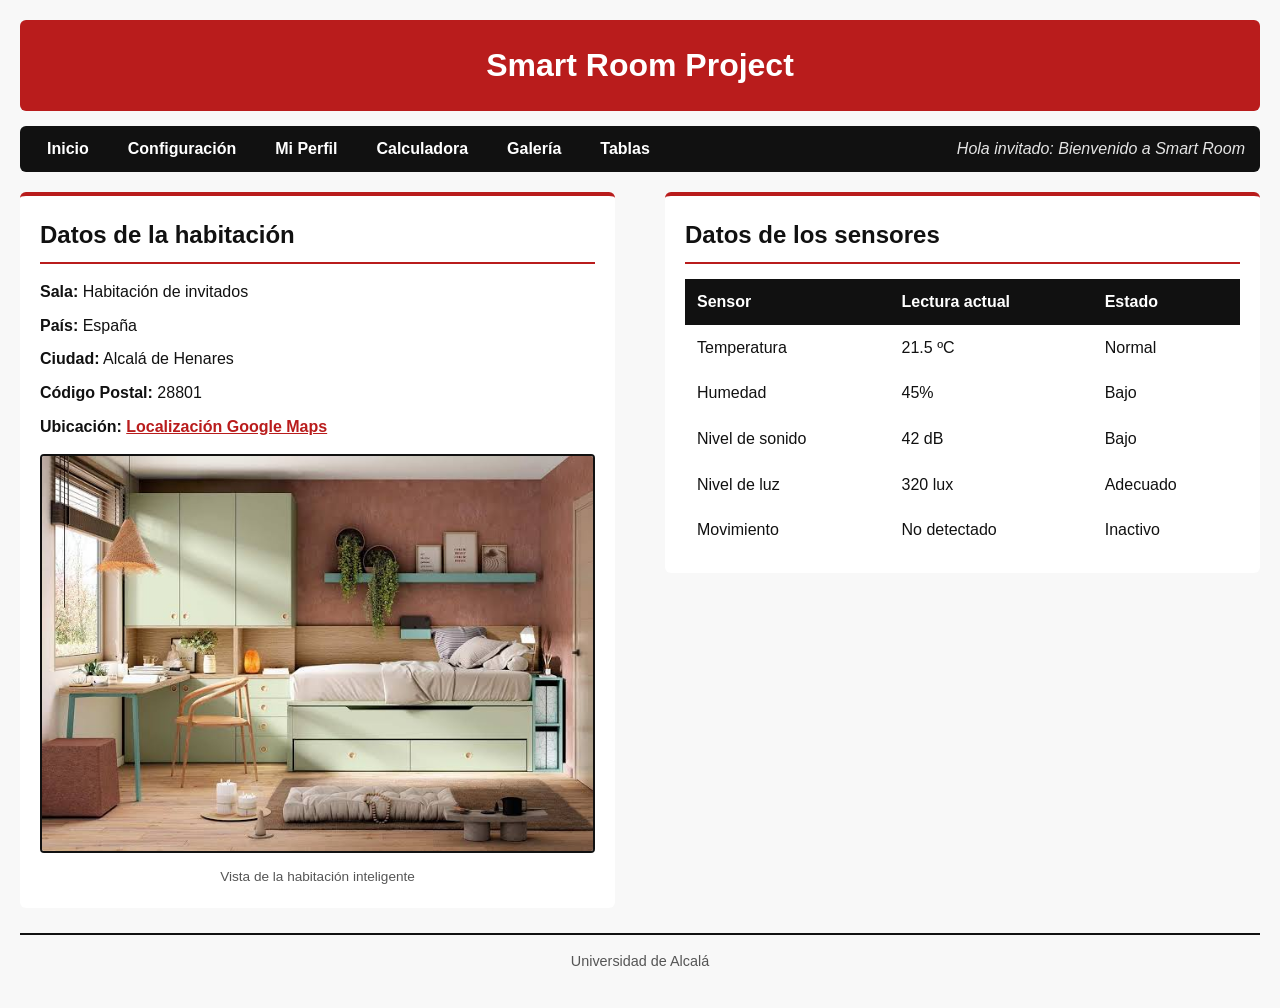
==== commit b2a838e0: "Práctica 3 - Apartado 1.3" ====
--- a/index.html
+++ b/index.html
@@ -34,6 +34,8 @@
         <li><a href="minombre.html">Mi Perfil</a></li> <!--Nos llevará a la web minombre.html-->
         <!-- Apartado 4 -->
         <li><a href="calculadora.html">Calculadora</a></li>
+        <li><a href="galeria.html">Galería</a></li>
+        <li><a href="tablas.html">Tablas</a></li>
       </ul>
     </nav>
     
--- a/css/iroom.css
+++ b/css/iroom.css
@@ -498,4 +498,110 @@
 .back-link-container {
   margin-top: 20px;
   text-align: center;
+}
+
+/*----------PRACTICA 3----------*/
+
+/* Contenedor principal de la galeria que agrupa los botones y las imagenes */
+.gallery-wrapper{
+  display: flex;
+  align-items: center;
+  justify-content: center;
+  gap: 15px;
+  margin-top: 20px;
+}
+
+/* Contenedor tipo ventana que ocula las imagenes que se salen del ancho */
+.gallery-viewport{
+  width: 600px; /*Ancho del carrusel*/
+  overflow: hidden; /*Todo lo que sobresalga de este ancho, se oculta*/
+  border: 3px solid #111111;
+  border-radius: 6px;
+  background-color: #ffffff;
+}
+
+/* Tira larga donde iran colocadas todas las imagenes una al lado de la otra */
+.gallery-track{
+  display: flex; 
+  transition: transform 0.4s ease-in-out;
+}
+
+/* Estilo individual para cada imagen */
+.gallery-track img{
+  width: 200px; /*Cada imagen ocupará 200px, por lo que cabrán 3 imagenes en el viewport de 600px*/
+  height: 150px;
+  object-fit: cover; /*Evita que la foto se deforme*/
+  cursor: pointer;
+}
+
+/* Botones de control */
+.nav-btn{
+  background-color: transparent;
+  color: #b91c1c;
+  border: none;
+  padding: 10px;
+  font-size: 3rem;
+  cursor: pointer;
+  font-weight: bold;
+}
+
+.nav-btn:hover{
+  color: #111111;
+  background-color: transparent;
+}
+
+/* Caja foltante (tooltip) que aparecerá al pasar el ratón sobre una foto */
+#info-box{
+  position: absolute; /*Libre movimiento por la pantalla*/
+  display: none;
+  background-color: rgba(0, 0, 0, 0.8); /*Fondo negro semitransparente*/
+  color: #ffffff;
+  padding: 8px 12px;
+  border-radius: 4px;
+  pointer-events: none; /*Evita parpadeos al pasar el raton*/
+  font-weight: bold;
+}
+
+/* Estilos para el menu de pagina debajo de la tabla */
+.paginacion-container{
+  text-align: center;
+  margin-top: 20px;
+  font-weight: bold;
+}
+
+.page-link{
+  color: #b91c1c;
+  text-decoration: none;
+  margin: 0 10px;
+  cursor: pointer;
+}
+
+.page-link:hover{
+  text-decoration: underline;
+  color: #111111;
+}
+
+/* Estilos de la tabla que jquery aplcará dinámicamente */
+.tabla-formateada{
+  width: 100%;
+  border-collapse: collapse;
+  margin-top: 15px;
+}
+
+.tabla-formateada th{
+  background-color: #111111;
+  color: #ffffff;
+  padding: 12px;
+  text-align: left;
+  border: 1px solid #d1d5db;
+}
+
+.tabla-formateada td {
+  padding: 10px;
+  border: 1px solid #d1d5db;
+}
+
+/* Efecto cebra para las filas */
+.tabla-formateada tr:nth-child(even) td{
+  background-color: #f8f8f8;
 }
